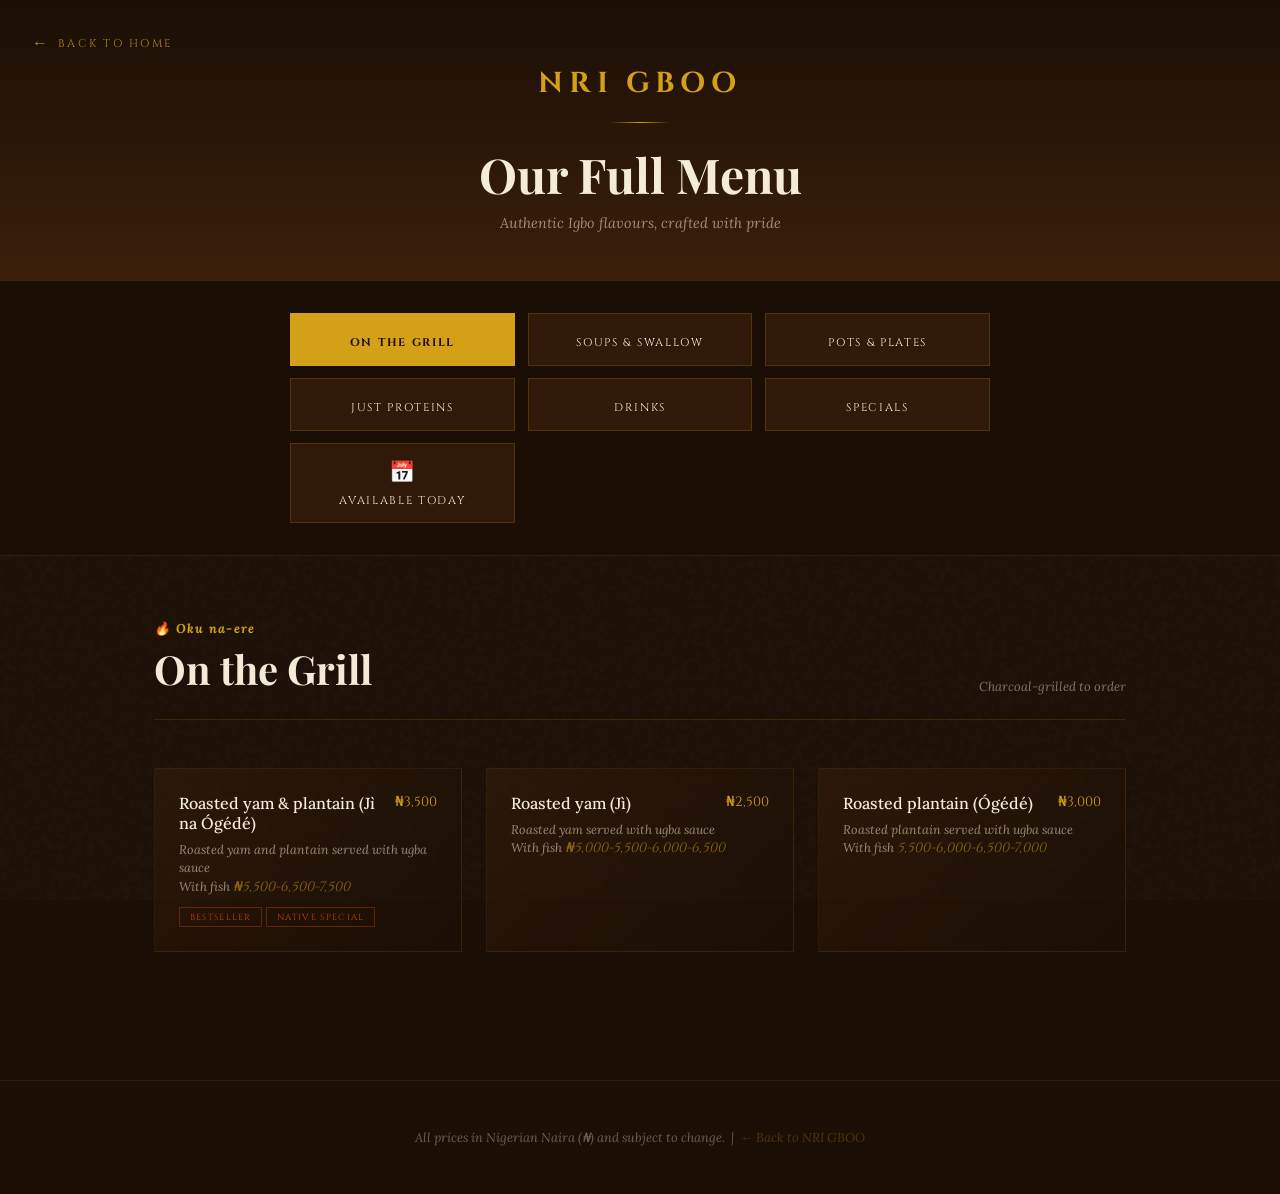
==== menu.html @ 5bbb6fcf "updated menu.html" ====
<!DOCTYPE html>
<html lang="en">

<head>
  <meta charset="UTF-8" />
  <meta name="viewport" content="width=device-width, initial-scale=1.0" />
  <title>Full Menu — NRI GBOO</title>
  <link
    href="https://fonts.googleapis.com/css2?family=Playfair+Display:ital,wght@0,400;0,700;0,900;1,400;1,700&family=Cinzel:wght@400;600;700&family=Lora:ital,wght@0,400;0,500;1,400&display=swap"
    rel="stylesheet" />
  <link rel="stylesheet" href="nri.css" />
  <link rel="stylesheet" href="menu.css" />
</head>

<body>

  <!-- HEADER -->
  <div class="menu-page-header">
    <a href="index.html" class="back-link">Back to Home</a>
    <div class="menu-page-logo">NRI GBOO</div>
    <div class="header-divider"></div>
    <h1 class="menu-page-title">Our Full Menu</h1>
    <p class="menu-page-sub">Authentic Igbo flavours, crafted with pride</p>
  </div>

  <!-- CATEGORY BUTTONS -->
  <div class="tabs-wrapper">
    <div class="tabs">
      <button class="tab-btn active" onclick="switchTab('grill', this)">
        <span class="tab-icon"></span> On the Grill
      </button>
      <button class="tab-btn" onclick="switchTab('soups', this)">
        <span class="tab-icon"></span> Soups & Swallow
      </button>
      <button class="tab-btn" onclick="switchTab('pots', this)">
        <span class="tab-icon"></span> Pots & Plates
      </button>
      <button class="tab-btn" onclick="switchTab('proteins', this)">
        <span class="tab-icon"></span> Just Proteins
      </button>
      <button class="tab-btn" onclick="switchTab('drinks', this)">
        <span class="tab-icon"></span> Drinks
      </button>
      <button class="tab-btn" onclick="switchTab('specials', this)">
        <span class="tab-icon"></span> Specials
      </button>
      <button class="tab-btn" onclick="switchTab('today', this)">
        <span class="tab-icon">📅</span> Available Today
      </button>
    </div>
  </div>

  <!-- ON THE GRILL -->
  <div class="tab-panel active" id="panel-grill">
    <div class="panel-heading">
      <div class="panel-title"><span>🔥 Oku na-ere</span>On the Grill</div>
      <p class="panel-note">Charcoal-grilled to order</p>
    </div>
    <div class="items-grid">
      <div class="menu-item">
        <div class="item-top"><span class="item-name">Roasted yam & plantain (Jị̀ na Ógédé)</span><span
            class="item-price">₦3,500</span></div>
        <p class="item-desc">Roasted yam and plantain served with ugba sauce</p>
        <p class="item-desc">With fish <span class="item-price">₦5,500-6,500-7,500</span></p>
        <span class="item-tag">Bestseller</span> <span class="item-tag">Native Special</span>
      </div>
      <div class="menu-item">
        <div class="item-top"><span class="item-name">Roasted yam (Jị̀)</span><span class="item-price">₦2,500</span>
        </div>
        <p class="item-desc">Roasted yam served with ugba sauce</p>
        <p class="item-desc">With fish <span class="item-price">₦5,000-5,500-6,000-6,500</span></p>
      </div>
      <div class="menu-item">
        <div class="item-top"><span class="item-name">Roasted plantain (Ógédé)</span><span
            class="item-price">₦3,000</span></div>
        <p class="item-desc">Roasted plantain served with ugba sauce</p>
        <p class="item-desc">With fish <span class="item-price">5,500-6,000-6,500-7,000</span></p>
      </div>
    </div>
  </div>

  <!-- SOUPS & SWALLOW -->
  <div class="tab-panel" id="panel-soups">
    <div class="panel-heading">
      <div class="panel-title"><span>🍲 Ofe na Nri</span>Soups & Swallow</div>
      <p class="panel-note">All soups served with your choice of swallow</p>
    </div>
    <div class="items-grid">
      <div class="menu-item">
        <div class="item-top"><span class="item-name">Egusi Soup</span><span class="item-price">₦3,200</span></div>
        <p class="item-desc">Ground melon seed soup with ugu leaf and smoked fish</p>
        <span class="item-tag">Native Special</span> <span class="item-tag">Bestseller</span>
      </div>
      <div class="menu-item">
        <div class="item-top"><span class="item-name">Ofe Onugbu</span><span class="item-price">₦3,500</span></div>
        <p class="item-desc">Bitter leaf soup with meat and stockfish</p>
        <span class="item-tag">Native Special</span> <span class="item-tag">Bestseller</span>
      </div>
      <div class="menu-item">
        <div class="item-top"><span class="item-name">Ofe Oha</span><span class="item-price">₦3,800</span></div>
        <p class="item-desc">Ora leaf soup thickened with cocoyam, rich and earthy</p>
        <span class="item-tag">Native Special</span>
      </div>
      <div class="menu-item">
        <div class="item-top"><span class="item-name">Ofe Nsala (White Soup)</span><span
            class="item-price">₦4,200</span></div>
        <p class="item-desc">Light catfish soup with utazi leaf</p>
        <span class="item-tag">Native Special</span>
      </div>
      <div class="menu-item">
        <div class="item-top"><span class="item-name">Ofe Nsala (White Soup)</span><span
            class="item-price">₦4,200</span></div>
        <p class="item-desc">Light Chicken soup with utazi leaf</p>
        <span class="item-tag">Native Special</span>
      </div>
      <div class="menu-item">
        <div class="item-top"><span class="item-name">Ogbono Soup</span><span class="item-price">₦3,200</span></div>
        <p class="item-desc">Draw soup with bush mango seed, perfect with any swallow</p>
        <span class="item-tag">Native Special</span>
      </div>
    </div>
    <div style="margin-top: 3rem;">
      <p class="section-label" style="margin-bottom: 1rem;">Choose your swallow</p>
      <div class="items-grid">
        <div class="menu-item">
          <div class="item-top"><span class="item-name">Semo</span><span class="item-price">₦500</span></div>
        </div>
        <div class="menu-item">
          <div class="item-top"><span class="item-name">Akpu / Fufu</span><span class="item-price">₦500</span></div>
        </div>
        <div class="menu-item">
          <div class="item-top"><span class="item-name">Garri (Eba)</span><span class="item-price">₦500</span></div>
        </div>
      </div>
    </div>
  </div>

  <!-- POTS & PLATES -->
  <div class="tab-panel" id="panel-pots">
    <div class="panel-heading">
      <div class="panel-title"><span>🍛 Nri na Efere</span>Pots & Plates</div>
      <p class="panel-note">Rice, stew, porridge & plated dishes</p>
    </div>
    <div class="menu-item">
      <div class="item-top"><span class="item-name"> Rice & Ofe Akwu</span><span class="item-price">₦3,000/3,500</span>
      </div>
      <p class="item-desc">Rice & Ofe Akwu served with bean & plantain</p>
      <p class="item-desc">Without bean & plantain <span class="item-price">₦2,500-₦3,000</span></p>
      <span class="item-tag">Native Special</span> <span class="item-tag">BESTSELLER</span>
    </div>
    <div class="menu-item">
      <div class="item-top"><span class="item-name"> Rice & Tomato sauce</span><span
          class="item-price">₦3,500/4,000</span></div>
      <p class="item-desc">Rice & tomato sauce served with bean & plantain</p>
      <p class="item-desc">Without bean & plantain <span class="item-price">₦2,500-₦3,000</span></p>
      <span class="item-tag">BESTSELLER</span>
    </div>
    <div class="menu-item">
      <div class="item-top"><span class="item-name">Jị̀ na Àkwụ̀kwọ́ (Yam with vegetables)</span><span
          class="item-price">₦3,000</span></div>
      <p class="item-desc">Soft yam cooked in palm oil with uziza</p>
      <span class="item-tag">Native Special</span>
    </div>
    <div class="menu-item">
      <div class="item-top"><span class="item-name">Fiofio na Nri (Cowpea with sause)</span><span
          class="item-price">₦2,500</span></div>
      <p class="item-desc">Soft cowpea served with ugba sauce</p>
      <p class="item-desc">With fish <span class="item-price">₦5,000-5,500-6,000-6,500</span></p>
      <span class="item-tag">Native Special</span> <span class="item-tag">BESTSELLER</span>
    </div>
    <div class="menu-item">
      <div class="item-top"><span class="item-name">Ukwa (Breadfruit Pottage)</span><span
          class="item-price">₦5,000</span></div>
      <p class="item-desc">Slow-cooked breadfruit with smoked fish and palm oil</p>
      <span class="item-tag">Native Special</span>
    </div>
    <div class="menu-item">
      <div class="item-top"><span class="item-name">Abacha (African Salad)</span><span class="item-price">₦3,000</span>
      </div>
      <p class="item-desc">Shredded cassava with garden egg, ugba, and native spices</p>
      <span class="item-tag">SPECIAL ORDER</span>
    </div>
    <div class="items-grid">
      <div class="menu-item">
        <div class="item-top"><span class="item-name">Native Ofada Rice & Stew</span><span
            class="item-price">₦5,000</span></div>
        <p class="item-desc">Local Ofada rice served with rich ayamase (green pepper) stew</p>
        <span class="item-tag">SPECIAL ORDER</span>
      </div>
      <div class="menu-item">
        <div class="item-top"><span class="item-name">Jollof Rice (Igbo Style)</span><span
            class="item-price">₦3,000</span></div>
        <p class="item-desc">Party-style jollof with smoky bottom, cooked in native pot</p>
      </div>
    </div>
  </div>

  <!-- JUST PROTEINS -->
  <div class="tab-panel" id="panel-proteins">
    <div class="panel-heading">
      <div class="panel-title"><span>🍖 Anụ na Azụ</span>Just Proteins</div>
      <p class="panel-note">Add-ons or standalone orders</p>
    </div>
    <div class="items-grid">
      <div class="menu-item">
        <div class="item-top"><span class="item-name">Nkwobi</span><span class="item-price">₦4,500</span></div>
        <p class="item-desc">Spiced meat in native palm oil sauce with utazi leaf</p>
        <p class="item-desc">Price ranges from<span class="item-price">₦4,500-₦8,000</span></p>
        <span class="item-tag">Native Special</span> <span class="item-tag">Bestseller</span>
      </div>
      <div class="menu-item">
        <div class="item-top"><span class="item-name">Isi Ewu</span><span class="item-price">₦5,000</span></div>
        <p class="item-desc">Seasoned goat head — a timeless Igbo delicacy</p>
        <span class="item-tag">Native Special</span>
      </div>
      <div class="menu-item">
        <div class="item-top"><span class="item-name">Assorted Meat (Anụ Icheku)</span><span
            class="item-price">₦2,500</span></div>
        <p class="item-desc">Cow skin (kanda), tripe, and beef in pepper sauce</p>
      </div>
      <div class="menu-item">
        <div class="item-top"><span class="item-name">Ázụ̀ Ọ́kụ́</span><span class="item-price">₦2,500</span></div>
        <p class="item-desc">Roasted fish with ugba sauce</p>
        <p class="item-desc">Price ranges from<span class="item-price">₦2,500-₦5,000</span></p>
        <span class="item-tag">Bestseller</span>
      </div>
      <div class="menu-item">
        <div class="item-top"><span class="item-name">Peppered Gizzard</span><span class="item-price">₦2,200</span>
        </div>
        <p class="item-desc">Tender gizzard in a spicy native pepper base</p>
      </div>
    </div>
  </div>

  <!-- DRINKS -->
  <div class="tab-panel" id="panel-drinks">
    <div class="panel-heading">
      <div class="panel-title"><span>🥤 Mmiri na Mmanya</span>Drinks</div>
      <p class="panel-note">Native & refreshing</p>
    </div>
    <div class="items-grid">
      <div class="menu-item">
        <div class="item-top"><span class="item-name">Mmanya Ocha (Palm Wine)</span><span
            class="item-price">₦4000</span></div>
        <p class="item-desc">Fresh-tapped palm wine — sweet and lightly fermented</p>
        <span class="item-tag">Native</span>
      </div>
      <div class="menu-item">
        <div class="item-top"><span class="item-name">Mmanya Ocha (Palm Wine--half bottle)</span><span
            class="item-price">₦2000</span></div>
        <p class="item-desc">Fresh-tapped palm wine — sweet and lightly fermented</p>
        <span class="item-tag">Native</span>
      </div>
      <div class="menu-item">
        <div class="item-top"><span class="item-name">Zobo Special</span><span class="item-price">₦1000</span></div>
        <p class="item-desc">Hibiscus drink steeped with ginger, clove, and pineapple</p>
      </div>
      <div class="menu-item">
        <div class="item-top"><span class="item-name">Kunu Aya</span><span class="item-price">₦1,500</span></div>
        <p class="item-desc">Tiger nut drink — creamy, naturally sweet, and dairy-free</p>
      </div>
      <div class="menu-item">
        <div class="item-top"><span class="item-name">Pepper Soup Broth</span><span class="item-price">₦1,000</span>
        </div>
        <p class="item-desc">Spiced native broth — warming and deeply aromatic</p>
        <span class="item-tag">Native</span>
      </div>
      <div class="menu-item">
        <div class="item-top"><span class="item-name">Bottled Water</span><span class="item-price">₦300</span></div>
        <p class="item-desc">Chilled water</p>
      </div>
    </div>
  </div>

  <!-- SPECIALS -->
  <div class="tab-panel" id="panel-specials">
    <div class="panel-heading">
      <div class="panel-title"><span>⭐ Ihe Pụrụ Iche</span>Specials</div>
      <p class="panel-note">Chef's curated selections</p>
    </div>
    <div class="items-grid">
      <div class="menu-item">
        <div class="item-top"><span class="item-name">Sunday Ofe Oha Feast</span><span class="item-price">₦6,500</span>
        </div>
        <p class="item-desc">Full Igbo Sunday experience — Ofe Oha, pounded cocoyam, assorted meat & palm wine</p>
        <span class="item-tag">Sunday Only</span>
      </div>
      <div class="menu-item">
        <div class="item-top"><span class="item-name">Isi Ewu Night</span><span class="item-price">₦5,500</span></div>
        <p class="item-desc">Friday special — freshest goat head with palm wine and palm kernel oil sauce</p>
        <span class="item-tag">Friday Only</span>
      </div>
      <div class="menu-item">
        <div class="item-top"><span class="item-name">NRI GBOO Platter</span><span class="item-price">₦12,000</span>
        </div>
        <p class="item-desc">Chef's selection of five native dishes — designed to share</p>
        <span class="item-tag">For 2–4 people</span>
      </div>
      <div class="menu-item">
        <div class="item-top"><span class="item-name">Igbo Breakfast Special</span><span
            class="item-price">₦2,800</span></div>
        <p class="item-desc">Akara, ogi, fried plantain and smoked fish — mornings done right</p>
        <span class="item-tag">Morning Only</span>
      </div>
      <div class="menu-item">
        <div class="item-top"><span class="item-name">Ukwa & Palm Wine Combo</span><span
            class="item-price">₦3,800</span></div>
        <p class="item-desc">Breadfruit pottage paired with a cold cup of fresh palm wine</p>
        <span class="item-tag">Native Pairing</span>
      </div>
      <div class="menu-item">
        <div class="item-top"><span class="item-name">Group Feast (10+ people)</span><span class="item-price">On
            Request</span></div>
        <p class="item-desc">Custom menu for large groups — call ahead to plan your feast</p>
        <span class="item-tag">Pre-order</span>
      </div>
    </div>
  </div>

  <!-- AVAILABLE TODAY -->
  <div class="tab-panel" id="panel-today">
    <div class="panel-heading">
      <div class="panel-title"><span>📅 Nri Ụbọchị Taa</span>Available Today</div>
    </div>
    <div class="available-banner">
      <div class="dot"></div>
      <p>Updated daily. Call to confirm: <strong>+234 803 000 0000</strong></p>
    </div>
    <div class="available-list">
      <div class="available-item">
        <div class="available-item-info">
          <div class="available-item-name">Ofe Oha + Pounded Cocoyam</div>
          <div class="available-item-desc">Freshly prepared this morning</div>
        </div>
        <span class="item-price">₦5,000</span>
      </div>
      <div class="available-item">
        <div class="available-item-info">
          <div class="available-item-name">Grilled Catfish</div>
          <div class="available-item-desc">Available until sold out</div>
        </div>
        <span class="item-price">₦4,500</span>
      </div>
      <div class="available-item">
        <div class="available-item-info">
          <div class="available-item-name">Abacha (African Salad)</div>
          <div class="available-item-desc">Ready now</div>
        </div>
        <span class="item-price">₦2,500</span>
      </div>
      <div class="available-item">
        <div class="available-item-info">
          <div class="available-item-name">Nkwobi</div>
          <div class="available-item-desc">Evening serving from 5pm</div>
        </div>
        <span class="item-price">₦4,500</span>
      </div>
      <div class="available-item">
        <div class="available-item-info">
          <div class="available-item-name">Palm Wine (Mmanya Ocha)</div>
          <div class="available-item-desc">Freshly tapped today</div>
        </div>
        <span class="item-price">₦800</span>
      </div>
    </div>
  </div>

  <!-- FOOTER -->
  <div class="menu-page-footer">
    <p>All prices in Nigerian Naira (₦) and subject to change. &nbsp;|&nbsp; <a href="index.html">← Back to NRI GBOO</a>
    </p>
  </div>

  <script src="menu.js"></script>
</body>

</html>
---- nri.css ----
:root {
            --clay: #C1440E;
            --gold: #D4A017;
            --cream: #F5ECD7;
            --dark: #1A0E05;
            --bark: #3B1F0A;
            --leaf: #4A6741;
            --smoke: #E8D9C0;
        }

        *,
        *::before,
        *::after {
            box-sizing: border-box;
            margin: 0;
            padding: 0;
        }

        html {
            scroll-behavior: smooth;
        }

        body {
            background: var(--dark);
            color: var(--cream);
            font-family: 'Lora', Georgia, serif;
            overflow-x: hidden;
        }

        /* ── NOISE OVERLAY ── */
        body::before {
            content: '';
            position: fixed;
            inset: 0;
            z-index: 0;
            background-image: url("data:image/svg+xml,%3Csvg viewBox='0 0 200 200' xmlns='http://www.w3.org/2000/svg'%3E%3Cfilter id='n'%3E%3CfeTurbulence type='fractalNoise' baseFrequency='0.75' numOctaves='4' stitchTiles='stitch'/%3E%3C/filter%3E%3Crect width='100%25' height='100%25' filter='url(%23n)' opacity='0.04'/%3E%3C/svg%3E");
            pointer-events: none;
        }

        /* ── NAV ── */
        nav {
            position: fixed;
            top: 0;
            left: 0;
            right: 0;
            z-index: 100;
            display: flex;
            align-items: center;
            justify-content: space-between;
            padding: 1.2rem 4rem;
            background: linear-gradient(to bottom, rgba(26, 14, 5, 0.95), transparent);
            backdrop-filter: blur(2px);
        }

        .nav-logo {
            font-family: 'Cinzel', serif;
            font-size: 1.4rem;
            font-weight: 700;
            letter-spacing: 0.15em;
            color: var(--gold);
            text-decoration: none;
        }

        .nav-links {
            display: flex;
            gap: 2.5rem;
            list-style: none;
        }

        .nav-links a {
            font-family: 'Lora', serif;
            font-size: 0.85rem;
            letter-spacing: 0.12em;
            text-transform: uppercase;
            color: var(--cream);
            text-decoration: none;
            opacity: 0.8;
            transition: opacity 0.3s, color 0.3s;
        }

        .nav-links a:hover {
            opacity: 1;
            color: var(--gold);
        }

        /* ── HERO ── */
        #hero {
            position: relative;
            min-height: 100vh;
            display: flex;
            align-items: center;
            justify-content: center;
            overflow: hidden;
            background: radial-gradient(ellipse at 30% 60%, #3B1F0A 0%, #1A0E05 60%);
        }

        .hero-pattern {
            position: absolute;
            inset: 0;
            background-image:
                radial-gradient(circle at 80% 20%, rgba(212, 160, 23, 0.08) 0%, transparent 50%),
                radial-gradient(circle at 10% 80%, rgba(193, 68, 14, 0.12) 0%, transparent 50%);
        }

        /* Adire / Uli-inspired geometric border art */
        .hero-ornament {
            position: absolute;
            width: 500px;
            height: 500px;
            border: 1px solid rgba(212, 160, 23, 0.15);
            border-radius: 50%;
            top: 50%;
            left: 50%;
            transform: translate(-50%, -50%);
            animation: slowSpin 60s linear infinite;
        }

        .hero-ornament::before {
            content: '';
            position: absolute;
            inset: 20px;
            border: 1px dashed rgba(212, 160, 23, 0.1);
            border-radius: 50%;
        }

        .hero-ornament::after {
            content: '';
            position: absolute;
            inset: 50px;
            border: 1px solid rgba(193, 68, 14, 0.12);
            border-radius: 50%;
        }

        @keyframes slowSpin {
            to {
                transform: translate(-50%, -50%) rotate(360deg);
            }
        }

        .hero-content {
            position: relative;
            z-index: 2;
            text-align: center;
            padding: 2rem;
        }

        .hero-eyebrow {
            font-family: 'Lora', serif;
            font-size: 0.75rem;
            letter-spacing: 0.4em;
            text-transform: uppercase;
            color: var(--gold);
            margin-bottom: 1.5rem;
            opacity: 0;
            animation: fadeUp 1s 0.3s forwards;
        }

        .hero-title {
            font-family: 'Cinzel', serif;
            font-size: clamp(4rem, 10vw, 8rem);
            font-weight: 700;
            line-height: 0.9;
            letter-spacing: 0.05em;
            color: var(--cream);
            margin-bottom: 0.3rem;
            opacity: 0;
            animation: fadeUp 1s 0.5s forwards;
        }

        .hero-title span {
            display: block;
            color: var(--clay);
            font-style: italic;
            font-family: 'Playfair Display', serif;
            font-size: clamp(2rem, 5vw, 3.5rem);
            letter-spacing: 0.08em;
        }

        .hero-subtitle {
            font-family: 'Lora', serif;
            font-size: 1rem;
            font-style: italic;
            color: var(--smoke);
            opacity: 0;
            margin-top: 1.5rem;
            animation: fadeUp 1s 0.7s forwards;
        }

        .hero-divider {
            width: 80px;
            height: 1px;
            background: linear-gradient(to right, transparent, var(--gold), transparent);
            margin: 2rem auto;
            opacity: 0;
            animation: fadeUp 1s 0.9s forwards;
        }

        .hero-cta {
            display: inline-block;
            font-family: 'Cinzel', serif;
            font-size: 0.75rem;
            letter-spacing: 0.3em;
            text-transform: uppercase;
            color: var(--dark);
            background: var(--gold);
            padding: 1rem 2.5rem;
            text-decoration: none;
            margin-top: 0.5rem;
            opacity: 0;
            animation: fadeUp 1s 1.1s forwards;
            transition: background 0.3s, transform 0.3s;
        }

        .hero-cta:hover {
            background: var(--clay);
            color: var(--cream);
            transform: translateY(-2px);
        }

        @keyframes fadeUp {
            from {
                opacity: 0;
                transform: translateY(20px);
            }

            to {
                opacity: 1;
                transform: translateY(0);
            }
        }

        /* ── SECTION BASE ── */
        section {
            position: relative;
            z-index: 1;
        }

        .section-label {
            font-family: 'Lora', serif;
            font-size: 0.7rem;
            letter-spacing: 0.4em;
            text-transform: uppercase;
            color: var(--gold);
            margin-bottom: 0.8rem;
        }

        .section-title {
            font-family: 'Playfair Display', serif;
            font-size: clamp(2.2rem, 5vw, 3.5rem);
            font-weight: 700;
            line-height: 1.1;
            color: var(--cream);
        }

        /* ── ABOUT ── */
        #about {
            display: grid;
            grid-template-columns: 1fr 1fr;
            min-height: 80vh;
        }

        .about-visual {
            background: linear-gradient(135deg, #3B1F0A 0%, #6B3A1A 50%, #3B1F0A 100%);
            position: relative;
            overflow: hidden;
            display: flex;
            align-items: center;
            justify-content: center;
        }

        .about-visual {
            min-height: 300px;
        }

        .about-visual img {
            width: 100%;
            height: 100%;
            object-fit: cover;
            object-position: center;
            display: block;
        }

        .about-visual-inner {
            width: 280px;
            height: 380px;
            border: 1px solid rgba(212, 160, 23, 0.3);
            position: relative;
            display: flex;
            align-items: center;
            justify-content: center;
        }

        .about-visual-inner::before {
            content: '𓃰';
            font-size: 8rem;
            opacity: 0.1;
            position: absolute;
        }

        .igbo-symbol {
            font-size: 5rem;
            line-height: 1;
            text-align: center;
            color: var(--gold);
            opacity: 0.6;
        }

        .about-visual::after {
            content: '';
            position: absolute;
            inset: 0;
            background: repeating-linear-gradient(45deg,
                    transparent,
                    transparent 20px,
                    rgba(212, 160, 23, 0.03) 20px,
                    rgba(212, 160, 23, 0.03) 21px);
        }

        .about-text {
            background: var(--bark);
            padding: 6rem 5rem;
            display: flex;
            flex-direction: column;
            justify-content: center;
        }

        .about-text p {
            font-size: 1.05rem;
            line-height: 1.9;
            color: var(--smoke);
            margin-top: 1.5rem;
        }

        .about-text p+p {
            margin-top: 1rem;
        }

        .about-accent {
            margin-top: 3rem;
            padding-top: 2rem;
            border-top: 1px solid rgba(212, 160, 23, 0.2);
            display: flex;
            gap: 3rem;
        }

        .accent-stat {
            text-align: center;
        }

        .accent-stat .num {
            font-family: 'Cinzel', serif;
            font-size: 2.5rem;
            color: var(--gold);
            display: block;
        }

        .accent-stat .lbl {
            font-size: 0.7rem;
            letter-spacing: 0.2em;
            text-transform: uppercase;
            color: var(--smoke);
            opacity: 0.7;
        }

        /* ── MENU ── */
        #menu {
            padding: 7rem 4rem;
            background: var(--dark);
        }

        .menu-header {
            text-align: center;
            margin-bottom: 5rem;
        }

        .menu-grid {
            display: grid;
            grid-template-columns: repeat(auto-fill, minmax(300px, 1fr));
            gap: 2rem;
            max-width: 1200px;
            margin: 0 auto;
        }

        .menu-category {
            background: linear-gradient(135deg, rgba(59, 31, 10, 0.6), rgba(26, 14, 5, 0.8));
            border: 1px solid rgba(212, 160, 23, 0.15);
            padding: 2.5rem;
            position: relative;
            overflow: hidden;
            transition: border-color 0.3s, transform 0.3s;
        }

        .menu-category:hover {
            border-color: rgba(212, 160, 23, 0.4);
            transform: translateY(-4px);
        }

        .menu-category::before {
            content: '';
            position: absolute;
            top: 0;
            left: 0;
            right: 0;
            height: 3px;
            background: linear-gradient(to right, var(--clay), var(--gold));
        }

        .cat-name {
            font-family: 'Cinzel', serif;
            font-size: 1rem;
            letter-spacing: 0.15em;
            color: var(--gold);
            margin-bottom: 0.3rem;
        }

        .cat-subtitle {
            font-size: 0.75rem;
            font-style: italic;
            color: var(--smoke);
            opacity: 0.6;
            margin-bottom: 1.5rem;
            padding-bottom: 1.5rem;
            border-bottom: 1px solid rgba(212, 160, 23, 0.1);
        }

        .dish {
            display: flex;
            justify-content: space-between;
            align-items: baseline;
            margin-bottom: 1rem;
            gap: 1rem;
        }

        .dish-name {
            font-size: 0.9rem;
            color: var(--cream);
            flex: 1;
        }

        .dish-desc {
            font-size: 0.75rem;
            font-style: italic;
            color: var(--smoke);
            opacity: 0.6;
            display: block;
            margin-top: 0.1rem;
        }

        .dish-price {
            font-family: 'Cinzel', serif;
            font-size: 0.85rem;
            color: var(--gold);
            white-space: nowrap;
        }

        /* ── SPECIALS BANNER ── */
        #specials {
            padding: 6rem 4rem;
            background: linear-gradient(135deg, var(--clay) 0%, #8B2500 100%);
            text-align: center;
            position: relative;
            overflow: hidden;
        }

        #specials::before {
            content: '';
            position: absolute;
            inset: 0;
            background: repeating-linear-gradient(-45deg, transparent, transparent 30px,
                    rgba(0, 0, 0, 0.05) 30px, rgba(0, 0, 0, 0.05) 31px);
        }

        #specials .section-label {
            color: rgba(245, 236, 215, 0.7);
        }

        #specials .section-title {
            color: var(--cream);
        }

        .specials-grid {
            display: flex;
            gap: 3rem;
            justify-content: center;
            flex-wrap: wrap;
            margin-top: 3rem;
            position: relative;
        }

        .special-item {
            background: rgba(26, 14, 5, 0.5);
            border: 1px solid rgba(245, 236, 215, 0.2);
            padding: 2rem 2.5rem;
            max-width: 260px;
            text-align: center;
            backdrop-filter: blur(4px);
        }

        .special-icon {
            font-size: 2.5rem;
            margin-bottom: 1rem;
        }

        .special-name {
            font-family: 'Playfair Display', serif;
            font-size: 1.2rem;
            font-weight: 700;
            color: var(--cream);
            margin-bottom: 0.5rem;
        }

        .special-desc {
            font-size: 0.82rem;
            font-style: italic;
            color: rgba(245, 236, 215, 0.75);
            line-height: 1.6;
        }

        /* ── GALLERY ── */
        #gallery {
            padding: 7rem 4rem;
            background: var(--bark);
        }

        .gallery-header {
            margin-bottom: 3rem;
        }

        .gallery-grid {
            display: grid;
            grid-template-columns: repeat(4, 1fr);
            grid-template-rows: 220px 220px;
            gap: 1rem;
            max-width: 1200px;
            margin: 0 auto;
        }

        .gallery-cell {
            position: relative;
            overflow: hidden;
        }

        .gallery-cell:first-child {
            grid-column: span 2;
            grid-row: span 2;
        }

        .gallery-cell:nth-child(4) {
            grid-column: span 2;
        }

        .gallery-inner {
            width: 100%;
            height: 100%;
            display: flex;
            align-items: center;
            justify-content: center;
            position: relative;
            overflow: hidden;
            transition: transform 0.5s;
        }

        .gallery-inner img {
            width: 100%;
            height: 100%;
            object-fit: cover;
            object-position: center;
            display: block;
        }

        .gallery-cell:hover .gallery-inner {
            transform: scale(1.04);
        }

        /* Placeholder "food art" tiles */
        .gallery-cell:nth-child(1) .gallery-inner {
            background: linear-gradient(135deg, #5C2E0A, #8B4513);
        }

        .gallery-cell:nth-child(2) .gallery-inner {
            background: linear-gradient(135deg, #2D4A1E, #4A6741);
        }

        .gallery-cell:nth-child(3) .gallery-inner {
            background: linear-gradient(135deg, #6B3A1A, #3B1F0A);
        }

        .gallery-cell:nth-child(4) .gallery-inner {
            background: linear-gradient(135deg, #8B2500, #C1440E);
        }

        .gallery-cell:nth-child(5) .gallery-inner {
            background: linear-gradient(135deg, #4A6741, #2D4A1E);
        }

        .gallery-label {
            position: absolute;
            bottom: 0;
            left: 0;
            right: 0;
            padding: 1.5rem 1.2rem 1rem;
            background: linear-gradient(to top, rgba(26, 14, 5, 0.9), transparent);
            font-family: 'Lora', serif;
            font-size: 0.85rem;
            font-style: italic;
            color: var(--cream);
            opacity: 0;
            transition: opacity 0.3s;
        }

        .gallery-cell:hover .gallery-label {
            opacity: 1;
        }

        .gallery-emoji {
            font-size: 4rem;
            opacity: 0.5;
        }

        /* ── RESERVATIONS ── */
        #reservations {
            padding: 7rem 4rem;
            background: var(--dark);
            display: grid;
            grid-template-columns: 1fr 1fr;
            gap: 6rem;
            align-items: center;
            max-width: 1200px;
            margin: 0 auto;
        }

        .res-info .section-title {
            margin-bottom: 1.5rem;
        }

        .res-info p {
            font-size: 1rem;
            line-height: 1.8;
            color: var(--smoke);
            opacity: 0.85;
        }

        .contact-list {
            margin-top: 2.5rem;
            list-style: none;
            display: flex;
            flex-direction: column;
            gap: 1rem;
        }

        .contact-list li {
            display: flex;
            align-items: center;
            gap: 1rem;
            font-size: 0.9rem;
            color: var(--smoke);
        }

        .contact-list .icon {
            width: 36px;
            height: 36px;
            border: 1px solid rgba(212, 160, 23, 0.3);
            display: flex;
            align-items: center;
            justify-content: center;
            font-size: 1rem;
            flex-shrink: 0;
            color: var(--gold);
        }

        .res-form {
            display: flex;
            flex-direction: column;
            gap: 1.2rem;
        }

        .form-row {
            display: grid;
            grid-template-columns: 1fr 1fr;
            gap: 1rem;
        }

        .field {
            display: flex;
            flex-direction: column;
            gap: 0.4rem;
        }

        .field label {
            font-size: 0.68rem;
            letter-spacing: 0.2em;
            text-transform: uppercase;
            color: var(--gold);
        }

        .field input,
        .field select,
        .field textarea {
            background: rgba(59, 31, 10, 0.5);
            border: 1px solid rgba(212, 160, 23, 0.2);
            color: var(--cream);
            font-family: 'Lora', serif;
            font-size: 0.9rem;
            padding: 0.8rem 1rem;
            outline: none;
            transition: border-color 0.3s;
            width: 100%;
            -webkit-appearance: none;
        }

        .field input:focus,
        .field select:focus,
        .field textarea:focus {
            border-color: var(--gold);
        }

        .field select option {
            background: var(--bark);
        }

        .field textarea {
            resize: vertical;
            min-height: 90px;
        }

        .submit-btn {
            background: var(--clay);
            color: var(--cream);
            border: none;
            padding: 1rem 2.5rem;
            font-family: 'Cinzel', serif;
            font-size: 0.75rem;
            letter-spacing: 0.25em;
            text-transform: uppercase;
            cursor: pointer;
            align-self: flex-start;
            transition: background 0.3s, transform 0.3s;
        }

        .submit-btn:hover {
            background: var(--gold);
            color: var(--dark);
            transform: translateY(-2px);
        }

        /* ── FOOTER ── */
        footer {
            background: #0D0602;
            padding: 4rem;
            text-align: center;
            border-top: 1px solid rgba(212, 160, 23, 0.1);
        }

        .footer-logo {
            font-family: 'Cinzel', serif;
            font-size: 2rem;
            font-weight: 700;
            color: var(--gold);
            letter-spacing: 0.2em;
            margin-bottom: 0.5rem;
        }

        .footer-tagline {
            font-family: 'Lora', serif;
            font-style: italic;
            color: var(--smoke);
            opacity: 0.5;
            font-size: 0.85rem;
            margin-bottom: 2rem;
        }

        .footer-links {
            display: flex;
            gap: 2rem;
            justify-content: center;
            list-style: none;
            margin-bottom: 2rem;
        }

        .footer-links a {
            font-size: 0.72rem;
            letter-spacing: 0.2em;
            text-transform: uppercase;
            color: var(--smoke);
            opacity: 0.5;
            text-decoration: none;
            transition: opacity 0.3s;
        }

        .footer-links a:hover {
            opacity: 1;
        }

        .footer-copy {
            font-size: 0.72rem;
            color: var(--smoke);
            opacity: 0.25;
        }

        /* ── SCROLL REVEAL ── */
        .reveal {
            opacity: 0;
            transform: translateY(30px);
            transition: opacity 0.8s ease, transform 0.8s ease;
        }

        .reveal.visible {
            opacity: 1;
            transform: translateY(0);
        }

        /* ── RESPONSIVE ── */
        @media (max-width: 900px) {
            nav {
                padding: 1rem 2rem;
            }

            .nav-links {
                gap: 1.5rem;
            }

            #about {
                grid-template-columns: 1fr;
            }

            .about-visual {
                min-height: 260px;
            }

            .about-text {
                padding: 4rem 2.5rem;
            }

            #menu {
                padding: 5rem 2rem;
            }

            #gallery {
                padding: 5rem 2rem;
            }

            .gallery-grid {
                grid-template-columns: 1fr 1fr;
                grid-template-rows: auto;
            }

            .gallery-cell:first-child {
                grid-column: span 2;
            }

            .gallery-cell:nth-child(4) {
                grid-column: auto;
            }

            #reservations {
                grid-template-columns: 1fr;
                padding: 5rem 2rem;
                gap: 3rem;
            }

            footer {
                padding: 3rem 2rem;
            }
        }

        @media (max-width: 600px) {
            .nav-links {
                display: none;
            }

            .form-row {
                grid-template-columns: 1fr;
            }
        }

        @media (max-width: 900px) {
            nav {
                padding: 1rem 2rem;
            }

            .nav-links {
                gap: 1.5rem;
            }

            #about {
                grid-template-columns: 1fr;
            }

            .about-visual {
                min-height: 300px;
            }

            /* 👈 add this */
            .about-visual img {
                /* 👈 add this */
                width: 100%;
                height: 100%;
                object-fit: cover;
                object-position: center;
                display: block;
            }

            .about-text {
                padding: 4rem 2.5rem;
            }

            #menu {
                padding: 5rem 2rem;
            }

            #gallery {
                padding: 5rem 2rem;
            }

            .gallery-grid {
                grid-template-columns: 1fr 1fr;
                grid-template-rows: auto;
            }

            .gallery-cell:first-child {
                grid-column: span 2;
            }

            .gallery-cell:nth-child(4) {
                grid-column: auto;
            }

            #reservations {
                grid-template-columns: 1fr;
                padding: 5rem 2rem;
                gap: 3rem;
            }

            footer {
                padding: 3rem 2rem;
            }
        }
---- menu.css ----
/* ══════════════════════════════════════
   MENU PAGE STYLES — NRI GBOO
   Linked alongside nri.css
══════════════════════════════════════ */

/* ── PAGE BASE ── */
body { background: var(--dark); }

/* ── MENU HEADER ── */
.menu-page-header {
  position: relative;
  padding: 4rem 4rem 3rem;
  text-align: center;
  background: linear-gradient(to bottom, #1A0E05, var(--bark));
  border-bottom: 1px solid rgba(212,160,23,0.15);
}

.back-link {
  position: absolute;
  top: 2rem;
  left: 2rem;
  font-family: 'Cinzel', serif;
  font-size: 0.7rem;
  letter-spacing: 0.2em;
  text-transform: uppercase;
  color: var(--gold);
  text-decoration: none;
  display: flex;
  align-items: center;
  gap: 0.5rem;
  opacity: 0.8;
  transition: opacity 0.3s;
}
.back-link:hover { opacity: 1; }
.back-link::before { content: '←'; font-size: 1rem; }

.menu-page-logo {
  font-family: 'Cinzel', serif;
  font-size: 1.8rem;
  font-weight: 700;
  color: var(--gold);
  letter-spacing: 0.2em;
  margin-bottom: 0.3rem;
}

.menu-page-title {
  font-family: 'Playfair Display', serif;
  font-size: clamp(2rem, 5vw, 3rem);
  font-weight: 700;
  color: var(--cream);
  margin-bottom: 0.5rem;
}

.menu-page-sub {
  font-family: 'Lora', serif;
  font-style: italic;
  font-size: 0.9rem;
  color: var(--smoke);
  opacity: 0.6;
}

.header-divider {
  width: 60px;
  height: 1px;
  background: linear-gradient(to right, transparent, var(--gold), transparent);
  margin: 1.2rem auto;
}

/* ── CATEGORY BUTTONS WRAPPER ── */
.tabs-wrapper {
  position: sticky;
  top: 0;
  z-index: 50;
  background: rgba(26,14,5,0.97);
  backdrop-filter: blur(8px);
  border-bottom: 1px solid rgba(212,160,23,0.12);
  padding: 2rem 3rem;
}

.tabs {
  display: grid;
  grid-template-columns: repeat(3, 1fr);
  gap: 0.8rem;
  max-width: 700px;
  margin: 0 auto;
}

/* ── EACH CATEGORY BUTTON ── */
.tab-btn {
  font-family: 'Cinzel', serif;
  font-size: 0.7rem;
  letter-spacing: 0.15em;
  text-transform: uppercase;
  color: var(--cream);
  background: rgba(59,31,10,0.7);
  border: 1px solid rgba(212,160,23,0.2);
  padding: 0.9rem 0.5rem;
  cursor: pointer;
  display: flex;
  flex-direction: column;
  align-items: center;
  gap: 0.4rem;
  transition: background 0.3s, border-color 0.3s, color 0.3s, transform 0.2s;
  width: 100%;
}

.tab-btn .tab-icon {
  font-size: 1.3rem;
}

.tab-btn:hover {
  background: rgba(59,31,10,1);
  border-color: rgba(212,160,23,0.5);
  color: var(--gold);
  transform: translateY(-2px);
}

.tab-btn.active {
  background: var(--gold);
  border-color: var(--gold);
  color: var(--dark);
  font-weight: 700;
}

.tab-btn.active .tab-icon {
  filter: none;
}

/* ── TAB PANELS ── */
.tab-panel { display: none; padding: 4rem; max-width: 1100px; margin: 0 auto; }
.tab-panel.active { display: block; }

.panel-heading {
  margin-bottom: 3rem;
  padding-bottom: 1.5rem;
  border-bottom: 1px solid rgba(212,160,23,0.15);
  display: flex;
  align-items: flex-end;
  justify-content: space-between;
  flex-wrap: wrap;
  gap: 1rem;
}

.panel-title {
  font-family: 'Playfair Display', serif;
  font-size: clamp(1.8rem, 4vw, 2.5rem);
  font-weight: 700;
  color: var(--cream);
}

.panel-title span {
  display: block;
  font-family: 'Lora', serif;
  font-size: 0.8rem;
  font-style: italic;
  color: var(--gold);
  letter-spacing: 0.1em;
  margin-bottom: 0.3rem;
}

.panel-note {
  font-family: 'Lora', serif;
  font-style: italic;
  font-size: 0.8rem;
  color: var(--smoke);
  opacity: 0.5;
}

/* ── MENU ITEMS GRID ── */
.items-grid {
  display: grid;
  grid-template-columns: repeat(auto-fill, minmax(280px, 1fr));
  gap: 1.5rem;
}

.menu-item {
  background: linear-gradient(135deg, rgba(59,31,10,0.5), rgba(26,14,5,0.7));
  border: 1px solid rgba(212,160,23,0.1);
  padding: 1.5rem;
  position: relative;
  transition: border-color 0.3s, transform 0.3s;
}

.menu-item:hover {
  border-color: rgba(212,160,23,0.35);
  transform: translateY(-3px);
}

.menu-item::before {
  content: '';
  position: absolute;
  top: 0; left: 0; right: 0;
  height: 2px;
  background: linear-gradient(to right, var(--clay), var(--gold));
  opacity: 0;
  transition: opacity 0.3s;
}
.menu-item:hover::before { opacity: 1; }

.item-top {
  display: flex;
  justify-content: space-between;
  align-items: flex-start;
  gap: 1rem;
  margin-bottom: 0.4rem;
}

.item-name {
  font-family: 'Lora', serif;
  font-size: 1rem;
  font-weight: 500;
  color: var(--cream);
  flex: 1;
}

.item-price {
  font-family: 'Cinzel', serif;
  font-size: 0.85rem;
  color: var(--gold);
  white-space: nowrap;
}

.item-desc {
  font-family: 'Lora', serif;
  font-size: 0.78rem;
  font-style: italic;
  color: var(--smoke);
  opacity: 0.6;
  line-height: 1.5;
}

.item-tag {
  display: inline-block;
  margin-top: 0.6rem;
  font-family: 'Cinzel', serif;
  font-size: 0.55rem;
  letter-spacing: 0.15em;
  text-transform: uppercase;
  padding: 0.2rem 0.6rem;
  border: 1px solid rgba(193,68,14,0.4);
  color: var(--clay);
}

/* ── AVAILABLE TODAY ── */
.available-banner {
  background: linear-gradient(135deg, rgba(193,68,14,0.15), rgba(26,14,5,0.8));
  border: 1px solid rgba(193,68,14,0.3);
  padding: 1.5rem 2rem;
  margin-bottom: 2rem;
  display: flex;
  align-items: center;
  gap: 1rem;
}

.available-banner .dot {
  width: 10px; height: 10px;
  border-radius: 50%;
  background: var(--clay);
  animation: pulse 1.5s infinite;
  flex-shrink: 0;
}

@keyframes pulse {
  0%, 100% { opacity: 1; transform: scale(1); }
  50% { opacity: 0.5; transform: scale(1.3); }
}

.available-banner p {
  font-family: 'Lora', serif;
  font-style: italic;
  font-size: 0.85rem;
  color: var(--smoke);
  opacity: 0.8;
}

.available-list {
  display: flex;
  flex-direction: column;
  gap: 1rem;
}

.available-item {
  display: flex;
  align-items: center;
  justify-content: space-between;
  padding: 1.2rem 1.5rem;
  background: rgba(59,31,10,0.4);
  border: 1px solid rgba(212,160,23,0.1);
  border-left: 3px solid var(--gold);
  gap: 1rem;
}

.available-item-info { flex: 1; }

.available-item-name {
  font-family: 'Lora', serif;
  font-size: 0.95rem;
  color: var(--cream);
  margin-bottom: 0.2rem;
}

.available-item-desc {
  font-size: 0.75rem;
  font-style: italic;
  color: var(--smoke);
  opacity: 0.6;
}

.available-item-price {
  font-family: 'Cinzel', serif;
  font-size: 0.9rem;
  color: var(--gold);
}

/* ── MINIMAL FOOTER ── */
.menu-page-footer {
  text-align: center;
  padding: 3rem 2rem;
  border-top: 1px solid rgba(212,160,23,0.1);
  margin-top: 4rem;
}

.menu-page-footer p {
  font-family: 'Lora', serif;
  font-style: italic;
  font-size: 0.8rem;
  color: var(--smoke);
  opacity: 0.4;
}

.menu-page-footer a {
  color: var(--gold);
  text-decoration: none;
  opacity: 0.7;
  transition: opacity 0.3s;
}
.menu-page-footer a:hover { opacity: 1; }

/* ── RESPONSIVE ── */
@media (max-width: 768px) {
  .menu-page-header { padding: 3rem 1.5rem 2rem; }
  .tabs-wrapper { padding: 1.5rem; }
  .tabs { grid-template-columns: repeat(3, 1fr); gap: 0.6rem; }
  .tab-btn { font-size: 0.6rem; padding: 0.8rem 0.3rem; }
  .tab-btn .tab-icon { font-size: 1.1rem; }
  .tab-panel { padding: 2rem 1.2rem; }
  .items-grid { grid-template-columns: 1fr; }
  .back-link { font-size: 0.6rem; }
}

@media (max-width: 400px) {
  .tabs { grid-template-columns: repeat(3, 1fr); gap: 0.4rem; }
  .tab-btn { font-size: 0.55rem; padding: 0.7rem 0.2rem; letter-spacing: 0.05em; }
}
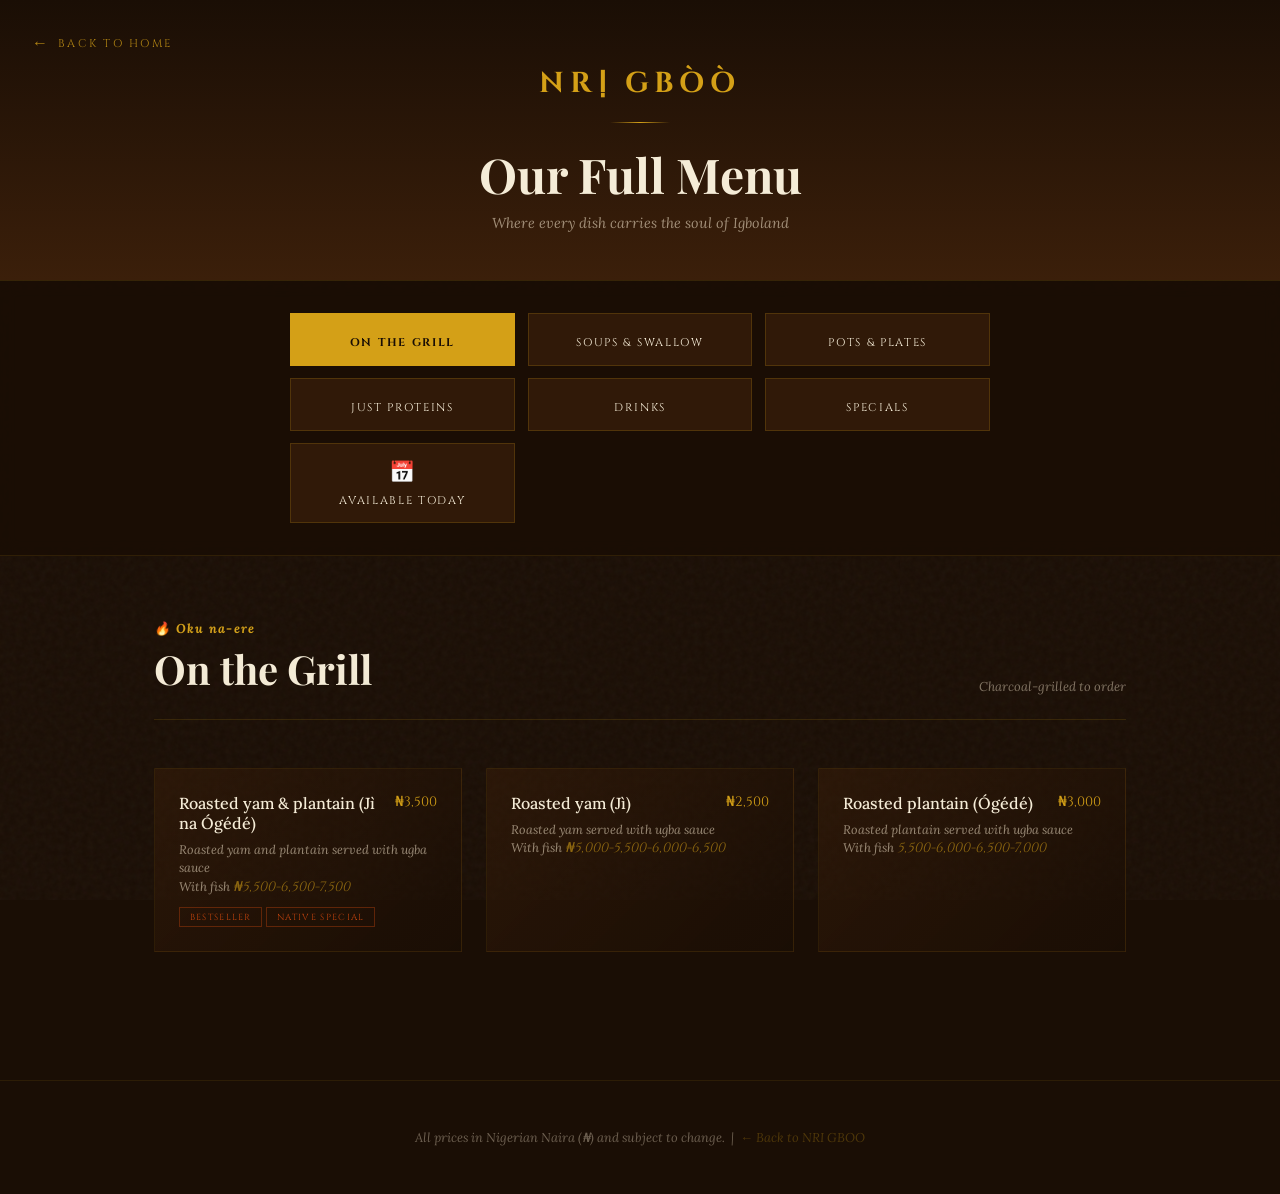
==== commit 8cbbdfd8: "fresh start - all files intact" ====
--- a/menu.html
+++ b/menu.html
@@ -4,7 +4,7 @@
 <head>
   <meta charset="UTF-8" />
   <meta name="viewport" content="width=device-width, initial-scale=1.0" />
-  <title>Full Menu — NRI GBOO</title>
+  <title>Full Menu — NRỊ GBÒÒ</title>
   <link
     href="https://fonts.googleapis.com/css2?family=Playfair+Display:ital,wght@0,400;0,700;0,900;1,400;1,700&family=Cinzel:wght@400;600;700&family=Lora:ital,wght@0,400;0,500;1,400&display=swap"
     rel="stylesheet" />
@@ -17,10 +17,10 @@
   <!-- HEADER -->
   <div class="menu-page-header">
     <a href="index.html" class="back-link">Back to Home</a>
-    <div class="menu-page-logo">NRI GBOO</div>
+    <div class="menu-page-logo">NRỊ GBÒÒ</div>
     <div class="header-divider"></div>
     <h1 class="menu-page-title">Our Full Menu</h1>
-    <p class="menu-page-sub">Authentic Igbo flavours, crafted with pride</p>
+    <p class="menu-page-sub">Where every dish carries the soul of Igboland</p>
   </div>
 
   <!-- CATEGORY BUTTONS -->
@@ -97,6 +97,11 @@
         <span class="item-tag">Native Special</span> <span class="item-tag">Bestseller</span>
       </div>
       <div class="menu-item">
+        <div class="item-top"><span class="item-name">Ofe Okra</span><span class="item-price">₦3,500</span></div>
+        <p class="item-desc">Native draw soup with meat and stockfish</p>
+        <span class="item-tag">Native Special</span>
+      </div>
+      <div class="menu-item">
         <div class="item-top"><span class="item-name">Ofe Oha</span><span class="item-price">₦3,800</span></div>
         <p class="item-desc">Ora leaf soup thickened with cocoyam, rich and earthy</p>
         <span class="item-tag">Native Special</span>
@@ -209,25 +214,27 @@
         <span class="item-tag">Native Special</span> <span class="item-tag">Bestseller</span>
       </div>
       <div class="menu-item">
-        <div class="item-top"><span class="item-name">Isi Ewu</span><span class="item-price">₦5,000</span></div>
-        <p class="item-desc">Seasoned goat head — a timeless Igbo delicacy</p>
-        <span class="item-tag">Native Special</span>
-      </div>
-      <div class="menu-item">
-        <div class="item-top"><span class="item-name">Assorted Meat (Anụ Icheku)</span><span
-            class="item-price">₦2,500</span></div>
-        <p class="item-desc">Cow skin (kanda), tripe, and beef in pepper sauce</p>
-      </div>
-      <div class="menu-item">
         <div class="item-top"><span class="item-name">Ázụ̀ Ọ́kụ́</span><span class="item-price">₦2,500</span></div>
         <p class="item-desc">Roasted fish with ugba sauce</p>
         <p class="item-desc">Price ranges from<span class="item-price">₦2,500-₦5,000</span></p>
         <span class="item-tag">Bestseller</span>
       </div>
       <div class="menu-item">
+        <div class="item-top"><span class="item-name">Isi Ewu</span><span class="item-price">₦5,000</span></div>
+        <p class="item-desc">Seasoned goat head — a timeless Igbo delicacy</p>
+        <span class="item-tag">Native Special</span>
+      </div>
+      <div class="menu-item">
+        <div class="item-top"><span class="item-name">Assorted Meat (Anụ Icheku)</span><span
+            class="item-price">₦2,500</span></div>
+        <p class="item-desc">Cow skin (kanda), tripe, and beef in pepper sauce</p>
+        <span class="item-tag">SPECIAL ORDER</span>
+      </div>
+      <div class="menu-item">
         <div class="item-top"><span class="item-name">Peppered Gizzard</span><span class="item-price">₦2,200</span>
         </div>
         <p class="item-desc">Tender gizzard in a spicy native pepper base</p>
+        <span class="item-tag">SPECIAL ORDER</span>
       </div>
     </div>
   </div>
@@ -280,31 +287,25 @@
     </div>
     <div class="items-grid">
       <div class="menu-item">
-        <div class="item-top"><span class="item-name">Sunday Ofe Oha Feast</span><span class="item-price">₦6,500</span>
-        </div>
-        <p class="item-desc">Full Igbo Sunday experience — Ofe Oha, pounded cocoyam, assorted meat & palm wine</p>
-        <span class="item-tag">Sunday Only</span>
-      </div>
-      <div class="menu-item">
-        <div class="item-top"><span class="item-name">Isi Ewu Night</span><span class="item-price">₦5,500</span></div>
-        <p class="item-desc">Friday special — freshest goat head with palm wine and palm kernel oil sauce</p>
-        <span class="item-tag">Friday Only</span>
-      </div>
-      <div class="menu-item">
-        <div class="item-top"><span class="item-name">NRI GBOO Platter</span><span class="item-price">₦12,000</span>
+        <div class="item-top"><span class="item-name">Assorted Soups</span><span class="item-price">₦12,500</span>
+        </div>
+        <p class="item-desc">Assorted specials — Ofe Oha, Ofe Egusi, Ofe Okra</p>
+        <span class="item-tag">ORDERS ONLY</span>
+      </div>
+      <div class="menu-item">
+        <div class="item-top"><span class="item-name">Nsala Special</span><span class="item-price">₦12,500</span></div>
+        <p class="item-desc"> Assorted Nsala — Chicken Nsala, Catfish Nsala</p>
+        <span class="item-tag">ORDERS ONLY</span>
+      </div>
+      <div class="menu-item">
+        <div class="item-top"><span class="item-name">NRI GBOO Platter</span><span class="item-price">₦---</span>
         </div>
         <p class="item-desc">Chef's selection of five native dishes — designed to share</p>
-        <span class="item-tag">For 2–4 people</span>
-      </div>
-      <div class="menu-item">
-        <div class="item-top"><span class="item-name">Igbo Breakfast Special</span><span
-            class="item-price">₦2,800</span></div>
-        <p class="item-desc">Akara, ogi, fried plantain and smoked fish — mornings done right</p>
-        <span class="item-tag">Morning Only</span>
+        <span class="item-tag">For 5–10 people</span>
       </div>
       <div class="menu-item">
         <div class="item-top"><span class="item-name">Ukwa & Palm Wine Combo</span><span
-            class="item-price">₦3,800</span></div>
+            class="item-price">₦12,500</span></div>
         <p class="item-desc">Breadfruit pottage paired with a cold cup of fresh palm wine</p>
         <span class="item-tag">Native Pairing</span>
       </div>
@@ -324,43 +325,43 @@
     </div>
     <div class="available-banner">
       <div class="dot"></div>
-      <p>Updated daily. Call to confirm: <strong>+234 803 000 0000</strong></p>
+      <p>Updated daily. Call to confirm: <a href="tel:+2347042697803" style="color: var(--gold);">+234 704 269 7803</a>
     </div>
     <div class="available-list">
       <div class="available-item">
         <div class="available-item-info">
-          <div class="available-item-name">Ofe Oha + Pounded Cocoyam</div>
+          <div class="available-item-name">THE PALMs</div>
           <div class="available-item-desc">Freshly prepared this morning</div>
         </div>
         <span class="item-price">₦5,000</span>
       </div>
       <div class="available-item">
         <div class="available-item-info">
-          <div class="available-item-name">Grilled Catfish</div>
+          <div class="available-item-name">----</div>
           <div class="available-item-desc">Available until sold out</div>
         </div>
         <span class="item-price">₦4,500</span>
       </div>
       <div class="available-item">
         <div class="available-item-info">
-          <div class="available-item-name">Abacha (African Salad)</div>
+          <div class="available-item-name">----</div>
           <div class="available-item-desc">Ready now</div>
         </div>
         <span class="item-price">₦2,500</span>
       </div>
       <div class="available-item">
         <div class="available-item-info">
-          <div class="available-item-name">Nkwobi</div>
-          <div class="available-item-desc">Evening serving from 5pm</div>
+          <div class="available-item-name">-----</div>
+          <div class="available-item-desc">serving from 1pm</div>
         </div>
         <span class="item-price">₦4,500</span>
       </div>
       <div class="available-item">
         <div class="available-item-info">
-          <div class="available-item-name">Palm Wine (Mmanya Ocha)</div>
-          <div class="available-item-desc">Freshly tapped today</div>
-        </div>
-        <span class="item-price">₦800</span>
+          <div class="available-item-name">-----</div>
+          <div class="available-item-desc">Available today</div>
+        </div>
+        <span class="item-price">₦4,000</span>
       </div>
     </div>
   </div>
